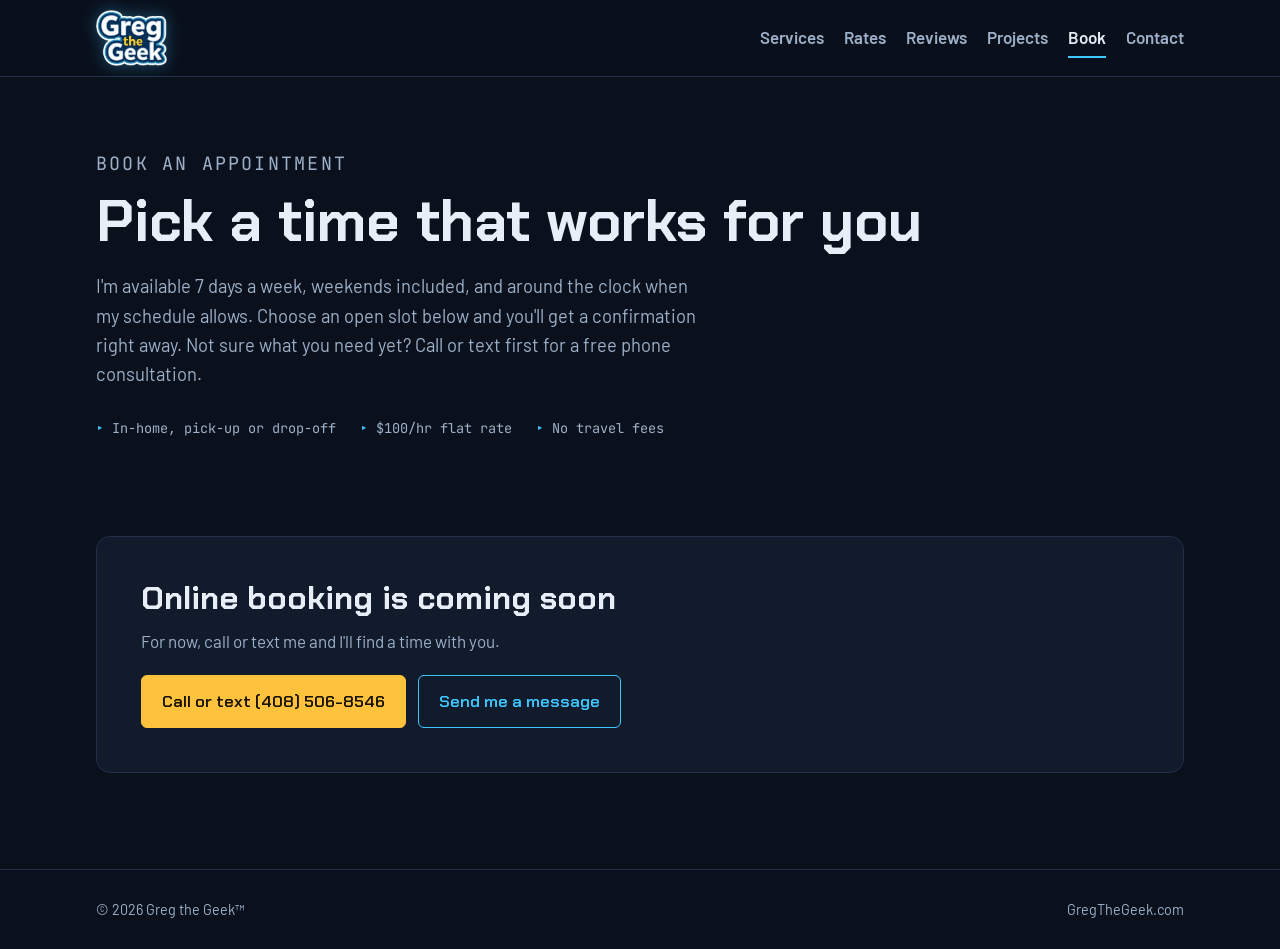
==== book.html @ ebd936b5 "Add contact form and booking page; remove public email address; 24/7 hours Co-Authored-By: Claude Op" ====
<!doctype html>
<html lang="en">
<head>
<meta charset="utf-8">
<meta name="viewport" content="width=device-width, initial-scale=1, viewport-fit=cover">
<title>Book an Appointment | Greg the Geek</title>
<meta name="description" content="Book an in-home, pick-up or drop-off computer repair appointment with Greg the Geek in Las Vegas. Available 7 days a week.">
<link rel="icon" type="image/png" href="assets/favicon.png">
<link rel="preconnect" href="https://fonts.googleapis.com">
<link rel="preconnect" href="https://fonts.gstatic.com" crossorigin>
<link rel="stylesheet" href="https://fonts.googleapis.com/css2?family=Barlow:wght@400;500;600&family=Chakra+Petch:wght@600;700&family=JetBrains+Mono:wght@400;500&display=swap">
<link rel="stylesheet" href="styles.css">
</head>
<body>

<header class="site-header">
  <div class="wrap">
    <a class="brand" href="index.html" aria-label="Greg the Geek home">
      <img src="assets/logo.png" alt="Greg the Geek" width="431" height="338">
    </a>
    <nav class="nav" aria-label="Main">
      <a href="index.html#services">Services</a>
      <a href="index.html#rates">Rates</a>
      <a href="index.html#reviews">Reviews</a>
      <a href="projects.html">Projects</a>
      <a href="book.html" aria-current="page">Book</a>
      <a href="index.html#contact">Contact</a>
    </nav>
  </div>
</header>

<main>
  <section class="page-intro">
    <div class="wrap">
      <p class="eyebrow">Book an appointment</p>
      <h1>Pick a time that works for you</h1>
      <p>I'm available 7 days a week, weekends included, and around the clock when my schedule allows. Choose an open slot below and you'll get a confirmation right away. Not sure what you need yet? Call or text first for a free phone consultation.</p>
      <ul class="hero-facts">
        <li>In-home, pick-up or drop-off</li>
        <li>$100/hr flat rate</li>
        <li>No travel fees</li>
      </ul>
    </div>
  </section>
  <section class="band">
    <div class="wrap">
      <div id="booking-embed" class="booking-embed">
        <div class="booking-fallback">
          <h2>Online booking is coming soon</h2>
          <p>For now, call or text me and I'll find a time with you.</p>
          <div class="btn-row">
            <a class="btn primary" href="tel:+14085068546">Call or text (408) 506-8546</a>
            <a class="btn" href="index.html#contact">Send me a message</a>
          </div>
        </div>
      </div>
    </div>
  </section>
</main>

<footer class="site-footer">
  <div class="wrap">
    <span>&copy; <span id="year">2026</span> Greg the Geek&trade;</span>
    <span>GregTheGeek.com</span>
  </div>
</footer>

<script src="projects-data.js"></script>
<script src="projects.js"></script>
<script src="site-config.js"></script>
<script src="contact.js"></script>
</body>
</html>
---- styles.css ----
/* Layout: dark "workbench" theme. Full-width bands, content capped at 1120px.
   Hero = mascot + pitch, then services grid, rates strip, projects, contact. */
:root {
  --bg: #0a111d;          /* deep navy, biased toward the cyan accent */
  --bg-raised: #111b2c;
  --line: #213149;
  --fg: #e8eef7;
  --fg-dim: #9db0c8;
  --cyan: #3ec7ff;        /* circuit-trace blue from the card */
  --amber: #ffc23d;       /* "affordable rates" yellow from the card */
  --green: #7be38f;
  --magenta: #ff5fa8;

  --font-display: "Chakra Petch", "Arial Narrow", Arial, sans-serif;
  --font-body: "Barlow", "Segoe UI", Roboto, Arial, sans-serif;
  --font-mono: "JetBrains Mono", Consolas, "Courier New", monospace;

  --wrap: 1120px;
  --radius: 10px;
  color-scheme: dark;
}

* { box-sizing: border-box; }
html { scroll-behavior: smooth; }
body {
  margin: 0;
  background: var(--bg);
  color: var(--fg);
  font-family: var(--font-body);
  font-size: 1.0625rem;
  line-height: 1.6;
}
img { max-width: 100%; display: block; }
a { color: var(--cyan); }
a:focus-visible, button:focus-visible { outline: 2px solid var(--amber); outline-offset: 3px; }
h1, h2, h3 { font-family: var(--font-display); line-height: 1.1; margin: 0; text-wrap: balance; }

.wrap {
  max-width: var(--wrap);
  margin-inline: auto;
  padding-left: max(16px, env(safe-area-inset-left, 0px));
  padding-right: max(16px, env(safe-area-inset-right, 0px));
}
.band { padding-block: clamp(48px, 8vw, 96px); }
.band + .band { border-top: 1px solid var(--line); }

.eyebrow {
  font-family: var(--font-mono);
  font-size: 0.8rem;
  letter-spacing: 0.12em;
  text-transform: uppercase;
  color: var(--cyan);
  margin: 0 0 12px;
}
.section-head { display: grid; gap: 8px; margin-bottom: 36px; max-width: 62ch; }
.section-head h2 { font-size: clamp(1.9rem, 4vw, 2.6rem); }
.section-head p { margin: 0; color: var(--fg-dim); }

/* ---------- Header ---------- */
body::before {
  content: ""; position: fixed; inset: 0 0 auto;
  height: env(safe-area-inset-top, 0px); z-index: 10; background: var(--bg);
}
.site-header {
  position: sticky; top: env(safe-area-inset-top, 0px); z-index: 9;
  background: color-mix(in srgb, var(--bg) 88%, transparent);
  backdrop-filter: blur(10px);
  border-bottom: 1px solid var(--line);
}
.site-header .wrap { display: flex; align-items: center; justify-content: space-between; gap: 16px; min-height: 64px; flex-wrap: wrap; }
.brand { display: flex; align-items: center; gap: 10px; text-decoration: none; color: var(--fg); }
.brand img { height: 56px; width: auto; filter: drop-shadow(0 0 8px rgba(62,199,255,.35)); }
.site-header .wrap { min-height: 76px; }
.price-line { display: flex; flex-wrap: wrap; align-items: baseline; gap: 6px 18px; margin-bottom: 8px; }
.price { font-family: var(--font-display); font-weight: 700; font-size: clamp(3rem, 8vw, 4.5rem); line-height: 1; color: var(--amber); }
.price small { font-size: .4em; color: var(--fg-dim); font-weight: 600; }
.price-note { font-family: var(--font-mono); color: var(--fg-dim); font-size: .95rem; }
.brand .wordmark { font-family: var(--font-display); font-weight: 700; font-size: 1.35rem; letter-spacing: 0.02em; }
.brand .wordmark small { font-size: 0.7em; color: var(--cyan); font-weight: 600; margin-inline: 0.2em; }
.nav { display: flex; gap: 4px 20px; flex-wrap: wrap; }
.nav a { color: var(--fg-dim); text-decoration: none; font-weight: 600; padding: 6px 0; }
.nav a:hover, .nav a[aria-current="page"] { color: var(--fg); box-shadow: inset 0 -2px 0 var(--cyan); }

/* ---------- Buttons ---------- */
.btn {
  display: inline-flex; align-items: center; gap: 8px;
  font-family: var(--font-display); font-weight: 600; font-size: 1.05rem;
  padding: 12px 20px; border-radius: 6px; text-decoration: none;
  border: 1px solid var(--cyan); color: var(--cyan); background: transparent;
  transition: background .15s, color .15s;
}
.btn:hover { background: var(--cyan); color: var(--bg); }
.btn.primary { background: var(--amber); border-color: var(--amber); color: #1a1300; }
.btn.primary:hover { background: #ffd56f; }
.btn-row { display: flex; gap: 12px; flex-wrap: wrap; }

/* ---------- Hero ---------- */
.hero { padding-block: clamp(40px, 7vw, 88px); background:
  radial-gradient(60% 80% at 85% 20%, color-mix(in srgb, var(--cyan) 14%, transparent), transparent 70%),
  var(--bg); }
.hero .wrap { display: grid; grid-template-columns: minmax(0, 1.2fr) minmax(0, 0.8fr); gap: clamp(28px, 5vw, 64px); align-items: center; }
.hero h1 { font-size: clamp(2.4rem, 6vw, 4rem); }
.hero h1 em { font-style: normal; color: var(--amber); }
.hero .lede { font-size: 1.2rem; color: var(--fg-dim); max-width: 52ch; margin: 18px 0 28px; }
.hero-facts { list-style: none; padding: 0; margin: 28px 0 0; display: flex; flex-wrap: wrap; gap: 8px 24px; font-family: var(--font-mono); font-size: 0.85rem; color: var(--fg-dim); }
.hero-facts li::before { content: "▸ "; color: var(--cyan); }
.mascot-frame { position: relative; border-radius: 14px; overflow: hidden; border: 1px solid var(--line); box-shadow: 0 0 0 6px var(--bg-raised), 0 24px 60px rgba(0,0,0,.5); max-width: 420px; justify-self: center; }
.mascot-frame figcaption { position: absolute; left: 12px; bottom: 12px; font-family: var(--font-mono); font-size: .75rem; background: rgba(10,17,29,.85); padding: 4px 8px; border-radius: 4px; color: var(--cyan); }

/* ---------- Services ---------- */
.services { display: grid; grid-template-columns: repeat(3, minmax(0, 1fr)); gap: 1px; background: var(--line); border: 1px solid var(--line); border-radius: var(--radius); overflow: hidden; }
.service { background: var(--bg-raised); padding: 24px; display: grid; gap: 8px; align-content: start; }
.service h3 { font-size: 1.25rem; }
.service p { margin: 0; color: var(--fg-dim); font-size: 1rem; }
.service .tag { font-family: var(--font-mono); font-size: .75rem; color: var(--cyan); letter-spacing: .08em; }

/* ---------- Rates ---------- */
.rates { display: grid; grid-template-columns: repeat(auto-fit, minmax(220px, 1fr)); gap: 16px; margin-top: 28px; }
.rate { border: 1px dashed var(--line); border-radius: var(--radius); padding: 20px; display: grid; gap: 6px; }
.rate strong { font-family: var(--font-display); font-size: 1.3rem; }
.rate span { color: var(--fg-dim); font-size: .95rem; }
.rate.amber strong { color: var(--amber); }
.rate.green strong { color: var(--green); }
.rate.cyan strong { color: var(--cyan); }
.howitworks { display: flex; flex-wrap: wrap; gap: 8px; margin-top: 20px; font-family: var(--font-mono); font-size: .85rem; }
.howitworks span { border: 1px solid var(--line); border-radius: 999px; padding: 6px 12px; color: var(--fg-dim); }

/* ---------- Projects ---------- */
.projects { display: grid; gap: 28px; }
.project { display: grid; grid-template-columns: minmax(0, 0.9fr) minmax(0, 1.1fr); background: var(--bg-raised); border: 1px solid var(--line); border-radius: 14px; overflow: hidden; }
.project:nth-child(even) .project-art { order: 2; }
.project-art { min-height: 280px; position: relative; overflow: hidden; }
.project-art img { width: 100%; height: 100%; object-fit: cover; }
.project-body { padding: clamp(22px, 3.5vw, 36px); display: grid; gap: 14px; align-content: start; min-width: 0; }
.project-body h3 { font-size: clamp(1.6rem, 3vw, 2.1rem); }
.project-body .summary { margin: 0; color: var(--fg-dim); }
.status { justify-self: start; font-family: var(--font-mono); font-size: .75rem; letter-spacing: .08em; text-transform: uppercase; padding: 4px 10px; border-radius: 999px; border: 1px solid currentColor; }
.status.dev { color: var(--magenta); }
.status.soon { color: var(--amber); }
.status.live { color: var(--green); }
.features { list-style: none; padding: 0; margin: 0; display: grid; gap: 6px; }
.features li { padding-left: 22px; position: relative; }
.features li::before { content: ""; position: absolute; left: 2px; top: .62em; width: 8px; height: 8px; border: 2px solid var(--cyan); transform: rotate(45deg); }
.updates { border-top: 1px solid var(--line); padding-top: 14px; display: grid; gap: 6px; font-size: .95rem; }
.updates h4 { margin: 0; font-family: var(--font-mono); font-size: .75rem; letter-spacing: .1em; text-transform: uppercase; color: var(--fg-dim); font-weight: 500; }
.updates ol { list-style: none; margin: 0; padding: 0; display: grid; gap: 4px; }
.updates time { font-family: var(--font-mono); font-size: .8rem; color: var(--cyan); margin-right: 8px; font-variant-numeric: tabular-nums; }

/* CSS art: pinball sunset playfield */
.art-pinball { background:
  linear-gradient(180deg, #120626 0%, #3a0c4a 38%, #ff5fa8 62%, #ffc23d 72%, #120626 72.5%); }
.art-pinball::before { /* sun */
  content: ""; position: absolute; left: 50%; top: 30%; width: 46%; aspect-ratio: 1; translate: -50% 0; border-radius: 50%;
  background: repeating-linear-gradient(180deg, #ffc23d 0 9px, transparent 9px 14px), linear-gradient(#ffd56f, #ff5fa8);
  -webkit-mask: linear-gradient(#000 0 55%, transparent 55%), repeating-linear-gradient(180deg, #000 0 10px, transparent 10px 14px);
  -webkit-mask-composite: source-over; mask-composite: add; opacity: .95; }
.art-pinball::after { /* perspective grid */
  content: ""; position: absolute; inset: 72% -40% 0; background:
  repeating-linear-gradient(90deg, rgba(62,199,255,.7) 0 2px, transparent 2px 40px),
  repeating-linear-gradient(180deg, rgba(62,199,255,.7) 0 2px, transparent 2px 22px);
  transform: perspective(240px) rotateX(55deg); transform-origin: top; }
.art-pinball .ball { position: absolute; z-index: 1; width: 44px; height: 44px; border-radius: 50%; left: 66%; top: 58%;
  background: radial-gradient(circle at 34% 30%, #fff 0 12%, #c9d6e6 30%, #4b5a70 70%, #1b2230); box-shadow: 0 8px 18px rgba(0,0,0,.6); animation: bob 6s ease-in-out infinite; }
.art-label { position: absolute; z-index: 1; left: 16px; bottom: 14px; font-family: var(--font-display); font-weight: 700; letter-spacing: .1em; color: #fff; text-shadow: 0 0 12px var(--cyan); font-size: 1.1rem; }
@keyframes bob { 50% { transform: translate(-30px, -14px); } }

/* CSS art: puzzle book cover with a sudoku block */
.art-book { display: grid; place-items: center; background:
  repeating-linear-gradient(45deg, rgba(255,194,61,.06) 0 12px, transparent 12px 24px), #182338; padding: 28px; }
.book { width: min(220px, 70%); aspect-ratio: 6 / 9; background: linear-gradient(160deg, #1f6fd1, #133c78); border-radius: 4px 10px 10px 4px; box-shadow: -6px 0 0 #0e2c58 inset, 14px 18px 30px rgba(0,0,0,.5); padding: 14px; display: grid; grid-template-rows: auto 1fr auto; gap: 10px; color: #fff; transform: rotate(-4deg); }
.book .bt { font-family: var(--font-display); font-weight: 700; font-size: .95rem; line-height: 1.05; }
.book .bt span { display: block; color: var(--amber); font-size: 1.25rem; }
.sudoku { display: grid; grid-template-columns: repeat(3, 1fr); gap: 3px; background: #0e2c58; padding: 3px; align-self: center; }
.sudoku i { aspect-ratio: 1; background: #fff; color: #133c78; font: 700 .8rem/1 var(--font-mono); font-style: normal; display: grid; place-items: center; }
.book .ba { font-family: var(--font-mono); font-size: .62rem; letter-spacing: .1em; opacity: .85; }

/* ---------- Contact ---------- */
.contact { display: grid; grid-template-columns: repeat(auto-fit, minmax(260px, 1fr)); gap: 16px; }
.contact-item { background: var(--bg-raised); border: 1px solid var(--line); border-radius: var(--radius); padding: 22px; display: grid; gap: 4px; }
.contact-item .label { font-family: var(--font-mono); font-size: .75rem; letter-spacing: .1em; text-transform: uppercase; color: var(--fg-dim); }
.contact-item a, .contact-item .value { font-family: var(--font-display); font-size: 1.4rem; font-weight: 600; color: var(--fg); text-decoration: none; overflow-wrap: anywhere; }
.contact-item a:hover { color: var(--cyan); }

.site-footer { border-top: 1px solid var(--line); padding-block: 28px; color: var(--fg-dim); font-size: .9rem; }
.site-footer .wrap { display: flex; justify-content: space-between; gap: 12px; flex-wrap: wrap; }

/* ---------- Projects page header ---------- */
.page-intro { padding-block: clamp(40px, 6vw, 72px) 0; }
.page-intro h1 { font-size: clamp(2.4rem, 6vw, 3.6rem); }
.page-intro p { color: var(--fg-dim); max-width: 60ch; font-size: 1.15rem; }

@media (max-width: 900px) { .services { grid-template-columns: repeat(2, minmax(0, 1fr)); } }
@media (max-width: 560px) { .services { grid-template-columns: minmax(0, 1fr); } }
@media (max-width: 760px) {
  .hero .wrap, .project { grid-template-columns: minmax(0, 1fr); }
  .project:nth-child(even) .project-art { order: 0; }
  .mascot-frame { max-width: 300px; }
  .project-art { min-height: 220px; }
}
@media (prefers-reduced-motion: reduce) {
  * { animation: none !important; transition: none !important; scroll-behavior: auto !important; }
}

/* ---------- Reviews ---------- */
.reviews { columns: 3 280px; column-gap: 16px; }
.review { break-inside: avoid; margin: 0 0 16px; background: var(--bg-raised); border: 1px solid var(--line); border-radius: var(--radius); padding: 20px 22px; display: grid; gap: 12px; }
.review blockquote { margin: 0; font-size: 1.02rem; line-height: 1.55; }
.review figcaption { font-family: var(--font-mono); font-size: .8rem; color: var(--amber); letter-spacing: .04em; }
.review figcaption::before { content: "★★★★★  "; color: var(--amber); }
.contact { grid-template-columns: repeat(2, minmax(0, 1fr)); }
@media (max-width: 560px) { .contact { grid-template-columns: minmax(0, 1fr); } }

/* Full-body mascot cutout */
.mascot-standing { justify-self: center; height: clamp(300px, 42vw, 500px); width: auto; max-width: 100%; filter: drop-shadow(0 18px 30px rgba(0,0,0,.55)) drop-shadow(0 0 22px rgba(62,199,255,.18)); }
@media (max-width: 760px) { .mascot-standing { height: 300px; order: -1; } }
@media (max-width: 560px) { .nav { gap: 2px 14px; font-size: .95rem; } .brand img { height: 48px; } }

/* ---------- Contact form ---------- */
.contact-layout { display: grid; grid-template-columns: minmax(0, 1.6fr) minmax(0, 1fr); gap: 24px; align-items: start; }
.contact-form { background: var(--bg-raised); border: 1px solid var(--line); border-radius: 14px; padding: clamp(20px, 3vw, 32px); display: grid; gap: 18px; min-width: 0; }
.field-row { display: grid; grid-template-columns: repeat(2, minmax(0, 1fr)); gap: 18px; }
.field { display: grid; gap: 6px; min-width: 0; }
.field label { font-weight: 600; font-size: .95rem; }
.field .opt { color: var(--fg-dim); font-weight: 400; }
.field input, .field select, .field textarea {
  width: 100%; font: inherit; color: var(--fg); background: var(--bg);
  border: 1px solid var(--line); border-radius: 6px; padding: 11px 12px;
}
.field textarea { resize: vertical; min-height: 120px; }
.field input:focus, .field select:focus, .field textarea:focus { outline: 2px solid var(--cyan); outline-offset: 1px; border-color: transparent; }
.field select optgroup { color: var(--fg-dim); }
.botcheck { position: absolute; left: -9999px; }
.form-actions { display: flex; flex-wrap: wrap; align-items: center; gap: 14px; }
.form-actions .btn { border: 0; cursor: pointer; }
.form-actions .btn:disabled { opacity: .6; cursor: wait; }
.form-status { margin: 0; font-size: .95rem; }
.form-status.ok { color: var(--green); }
.form-status.error { color: var(--magenta); }
.contact-side { display: grid; gap: 14px; }
.contact-side .btn { justify-self: start; font-size: 1rem; padding: 10px 16px; margin-top: 4px; }
.contact-item .small { color: var(--fg-dim); font-size: .9rem; }

/* ---------- Booking ---------- */
.booking-embed { border: 1px solid var(--line); border-radius: 14px; background: var(--bg-raised); overflow: hidden; }
.booking-embed.live { background: #fff; }
.booking-embed iframe { display: block; width: 100%; height: 820px; border: 0; }
.booking-fallback { padding: clamp(24px, 4vw, 44px); display: grid; gap: 12px; }
.booking-fallback h2 { font-size: clamp(1.5rem, 3vw, 2rem); }
.booking-fallback p { margin: 0 0 8px; color: var(--fg-dim); }

@media (max-width: 760px) {
  .contact-layout, .field-row { grid-template-columns: minmax(0, 1fr); }
  .booking-embed iframe { height: 900px; }
}
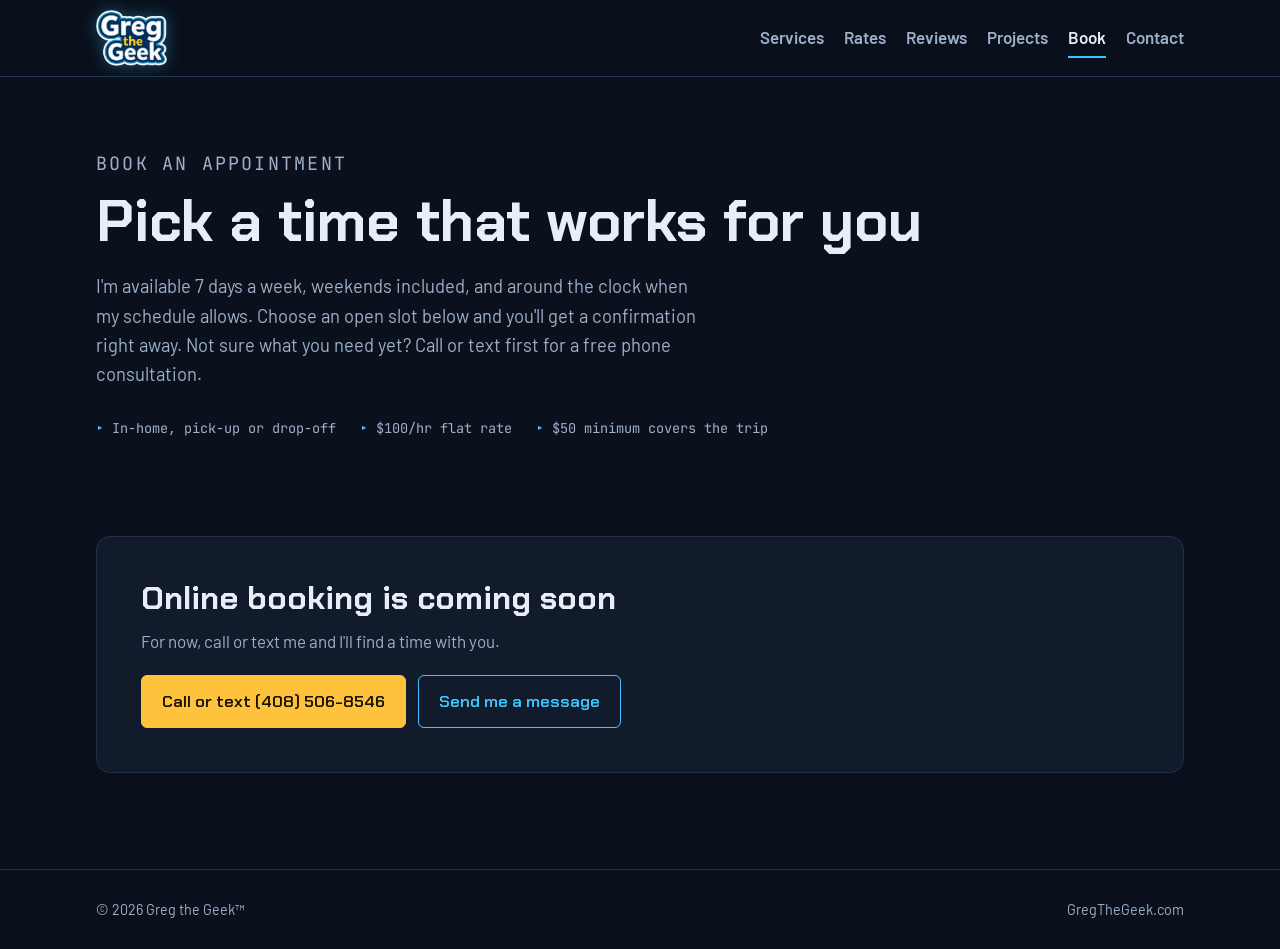
==== commit 87ac5096: "Explain billing: $50 minimum, hourly, then 15-minute steps Co-Authored-By: Claude Opus 5.5 <noreply@" ====
--- a/book.html
+++ b/book.html
@@ -21,7 +21,7 @@
     <nav class="nav" aria-label="Main">
       <a href="index.html#services">Services</a>
       <a href="index.html#rates">Rates</a>
-      <a href="index.html#reviews">Reviews</a>
+      <a href="reviews.html">Reviews</a>
       <a href="projects.html">Projects</a>
       <a href="book.html" aria-current="page">Book</a>
       <a href="index.html#contact">Contact</a>
@@ -38,7 +38,7 @@
       <ul class="hero-facts">
         <li>In-home, pick-up or drop-off</li>
         <li>$100/hr flat rate</li>
-        <li>No travel fees</li>
+        <li>$50 minimum covers the trip</li>
       </ul>
     </div>
   </section>
--- a/styles.css
+++ b/styles.css
@@ -252,3 +252,17 @@
   .contact-layout, .field-row { grid-template-columns: minmax(0, 1fr); }
   .booking-embed iframe { height: 900px; }
 }
+.review .guide { color: var(--fg-dim); margin-left: 6px; font-size: .72rem; letter-spacing: .06em; text-transform: uppercase; }
+
+.review-badge { margin: 4px 0 6px; display: flex; flex-wrap: wrap; align-items: center; gap: 4px 14px; font-family: var(--font-display); font-weight: 700; font-size: clamp(1.4rem, 3.2vw, 2rem); color: var(--amber); line-height: 1.2; }
+.review-badge .stars { letter-spacing: .08em; text-shadow: 0 0 14px rgba(255,194,61,.45); }
+.section-head .review-badge, .page-intro .review-badge { color: var(--amber); }
+
+.project-art .book-cover { width: min(240px, 70%); height: auto; object-fit: contain; border-radius: 3px 8px 8px 3px; box-shadow: -5px 0 0 rgba(0,0,0,.25) inset, 14px 18px 32px rgba(0,0,0,.55); transform: rotate(-3deg); }
+
+.billing { display: grid; grid-template-columns: repeat(3, minmax(0, 1fr)); gap: 1px; background: var(--line); border: 1px solid var(--line); border-radius: var(--radius); overflow: hidden; margin: 18px 0 8px; }
+.bill-step { background: var(--bg-raised); padding: 18px 20px; display: grid; gap: 4px; align-content: start; }
+.bill-amt { font-family: var(--font-display); font-weight: 700; font-size: 1.7rem; color: var(--amber); font-variant-numeric: tabular-nums; }
+.bill-when { font-weight: 600; }
+.bill-note { color: var(--fg-dim); font-size: .95rem; }
+@media (max-width: 760px) { .billing { grid-template-columns: minmax(0, 1fr); } }
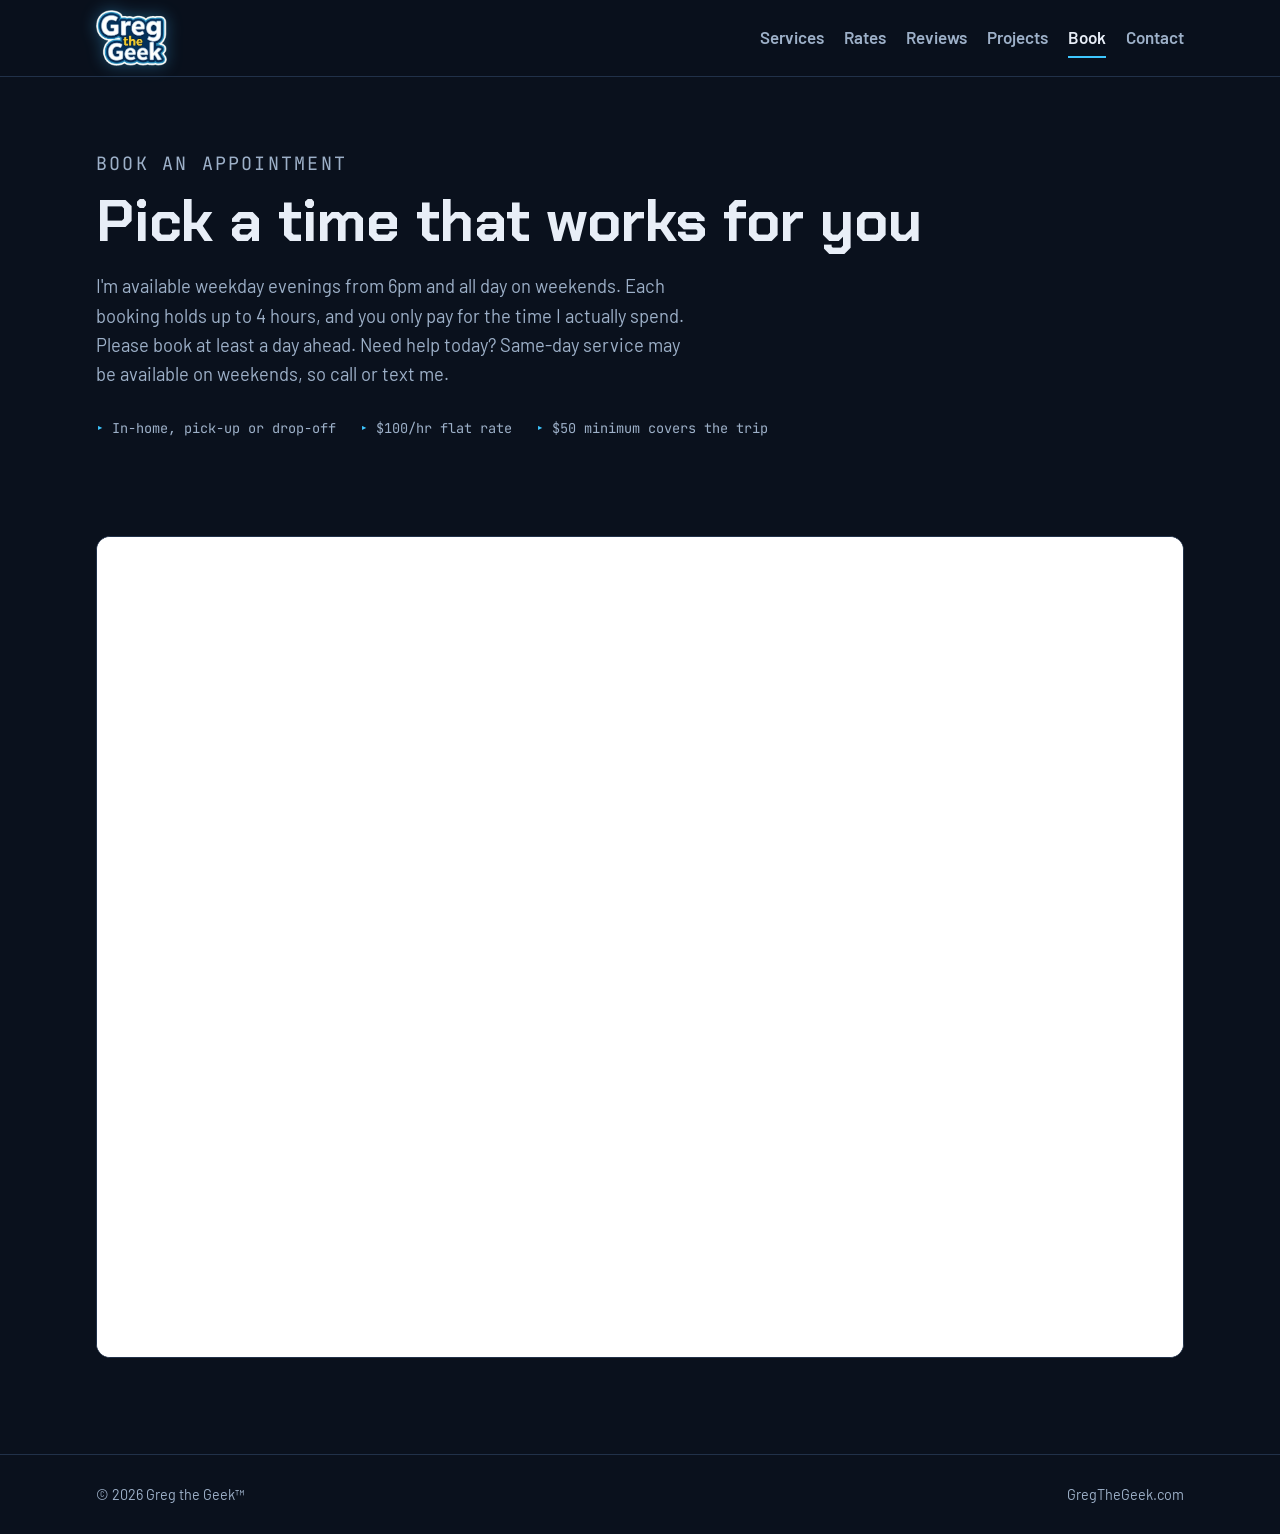
==== commit df556895: "Connect Google Calendar booking page Co-Authored-By: Claude Opus 5.5 <noreply@anthropic.com> Claude-" ====
--- a/book.html
+++ b/book.html
@@ -34,7 +34,7 @@
     <div class="wrap">
       <p class="eyebrow">Book an appointment</p>
       <h1>Pick a time that works for you</h1>
-      <p>I'm available 7 days a week, weekends included, and around the clock when my schedule allows. Choose an open slot below and you'll get a confirmation right away. Not sure what you need yet? Call or text first for a free phone consultation.</p>
+      <p>I'm available weekday evenings from 6pm and all day on weekends. Each booking holds up to 4 hours, and you only pay for the time I actually spend. Please book at least a day ahead. Need help today? Same-day service may be available on weekends, so call or text me.</p>
       <ul class="hero-facts">
         <li>In-home, pick-up or drop-off</li>
         <li>$100/hr flat rate</li>
